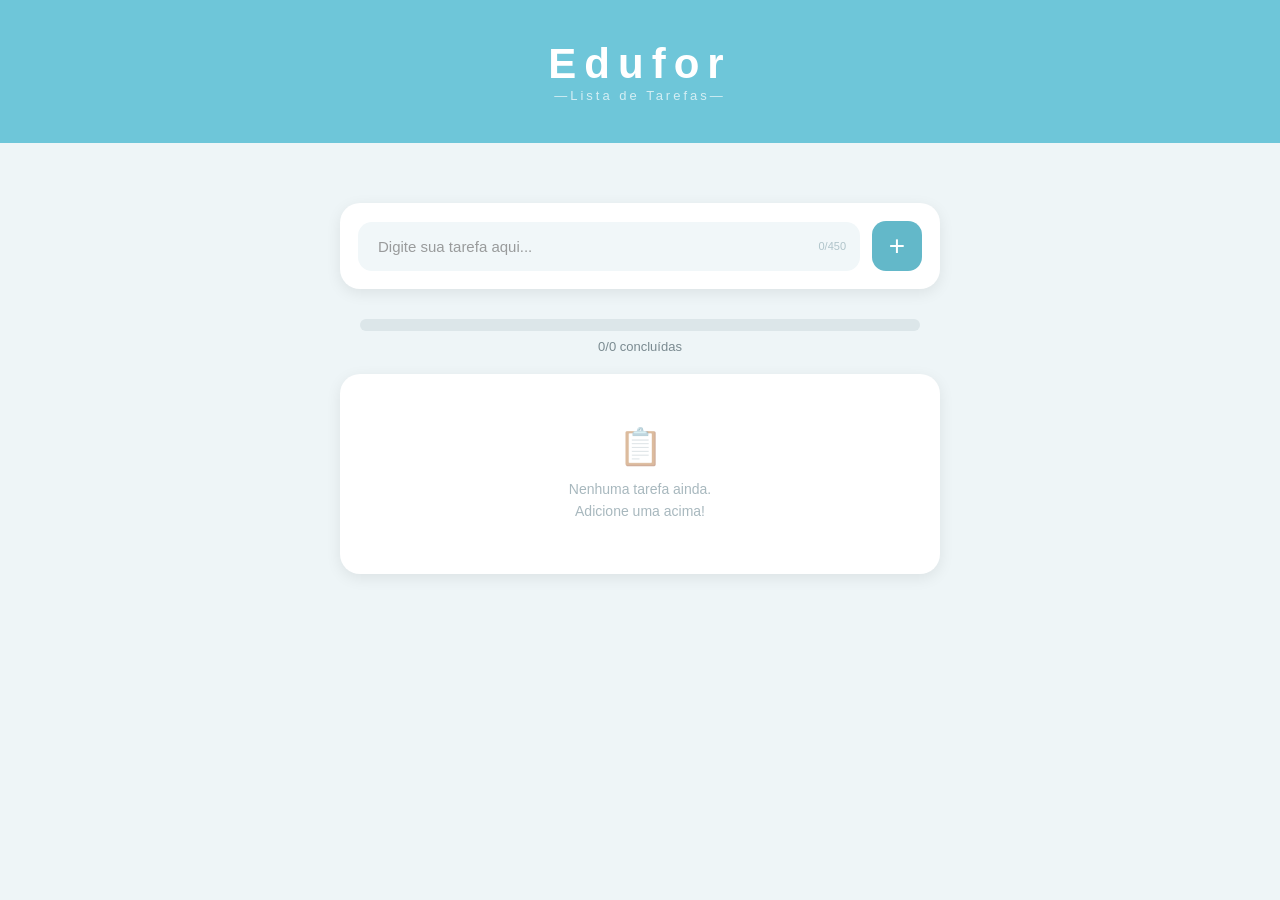
==== EduFor/index.html @ 38c5075a "Add files via upload Adicionado: Tarefas, Interações com tarefas, requisições do cliente e mensagens" ====
<!DOCTYPE html>
<html lang="pt-br">
<head>
    <meta charset="UTF-8">
    <meta name="viewport" content="width=device-width, initial-scale=1.0">
    <link rel="stylesheet" href="index.css">
    <title>Lista de Tarefas</title>
</head>
<body>

<header class="header">
    <h1>Edufor</h1>
    <h2>—Lista de Tarefas—</h2>
</header>

<main class="main-container">

    <section class="ToDo-Container">
        <div class="input-wrapper">
            <input type="text" id="task-input" placeholder="Digite sua tarefa aqui..." class="input-tarefa" maxlength="450">
            <span class="char-counter" id="char-counter">0/450</span>
        </div>
        <button class="add-task-button">+</button>
    </section>

    <section class="progresso-container">
        <div class="progresso-trilho">
            <div class="progresso-fill" id="progresso-fill"></div>
        </div>
        <span class="progresso-texto" id="progresso-texto">0/0 concluídas</span>
    </section>

    <section class="lista-tarefas" id="task-list">
    </section>

</main>

<script src="index.js"></script>
</body>
</html>
---- EduFor/index.css ----
:root {
  --cor-primaria: #6ec6d9;
  --cor-fundo: #f8f9fa;
  --cor-titulo: #f7f6f6;
}

@import url('https://fonts.googleapis.com/css2?family=Inter:wght@400;500;600;700&display=swap');

body {
  font-family: 'Inter', sans-serif;
  background-color: #eef5f7;
  color: #2c3e50;
}

* {
  margin: 0;
  padding: 0;
  box-sizing: border-box;
}

.header {
  background-color: #6ec6d9;
  display: flex;
  flex-direction: column;
  align-items: center;
  justify-content: center;
  padding: 40px 20px;
}

.header h1 {
  font-size: 42px;
  font-weight: 700;
  letter-spacing: 8px;
  color: #ffffff;
}

.header h2 {
  font-size: 13px;
  font-weight: 400;
  letter-spacing: 3px;
  color: rgba(255, 255, 255, 0.7);
}

.main-container {
  padding-top: 30px;
}

.ToDo-Container {
  display: flex;
  align-items: center;
  gap: 12px;
  max-width: 600px;
  margin: 30px auto;
  background: #ffffff;
  padding: 18px;
  border-radius: 20px;
  box-shadow: 0 4px 15px rgba(0, 0, 0, 0.08);
}

.input-wrapper {
  flex: 1;
  position: relative;
  display: flex;
  align-items: center;
}

.input-tarefa {
  width: 100%;
  padding: 14px 18px;
  padding-right: 60px;
  font-size: 15px;
  font-weight: 500;
  border-radius: 14px;
  border: 2px solid transparent;
  background-color: #f1f7f9;
  transition: border-color 0.2s;
  font-family: 'Inter', sans-serif;
}

.input-tarefa:focus {
  outline: none;
  border-color: #6ec6d9;
}

.input-tarefa::placeholder {
  font-weight: 400;
  opacity: 0.7;
}

.input-tarefa.input-error {
  border-color: #e07070;
  background-color: #fff5f5;
}

.input-tarefa.input-error::placeholder {
  color: #c0392b;
  opacity: 1;
}

.char-counter {
  position: absolute;
  right: 14px;
  font-size: 11px;
  font-weight: 500;
  color: #b0c4ca;
  pointer-events: none;
  transition: color 0.2s;
  white-space: nowrap;
}

.char-counter.char-counter-warning {
  color: #e0a040;
}

.char-counter.char-counter-limit {
  color: #e07070;
}

.add-task-button {
  width: 50px;
  height: 50px;
  border: none;
  border-radius: 14px;
  background-color: #63b8c9;
  color: white;
  font-size: 28px;
  cursor: pointer;
  display: flex;
  align-items: center;
  justify-content: center;
  transition: 0.2s;
  flex-shrink: 0;
}

.add-task-button:hover {
  background-color: #4da6b8;
  transform: scale(1.05);
}

.progresso-container {
  max-width: 600px;
  margin: 0 auto;
  padding: 0 20px;
  text-align: center;
}

.progresso-trilho {
  width: 100%;
  height: 12px;
  background-color: #dce6e9;
  border-radius: 6px;
  overflow: hidden;
}

.progresso-fill {
  height: 100%;
  width: 0%;
  background-color: #63b8c9;
  border-radius: 6px;
  transition: width 0.4s ease;
}

.progresso-texto {
  display: block;
  margin-top: 8px;
  font-size: 13px;
  color: #7a8a90;
}

/* ── Lista ──────────────────────────────────────────────── */

.lista-tarefas {
  max-width: 600px;
  margin: 20px auto 40px;
  background: #ffffff;
  border-radius: 20px;
  padding: 20px;
  min-height: 200px;
  box-shadow: 0 4px 15px rgba(0, 0, 0, 0.08);
}

.empty-state {
  display: flex;
  flex-direction: column;
  align-items: center;
  justify-content: center;
  gap: 10px;
  height: 160px;
  color: #a8b8be;
}

.empty-icon {
  font-size: 36px;
  opacity: 0.5;
}

.empty-state p {
  font-size: 14px;
  text-align: center;
  line-height: 1.6;
}

/* ── Task item ──────────────────────────────────────────── */

.task-item {
  display: flex;
  align-items: center;
  gap: 12px;
  padding: 12px 10px;
  border-radius: 14px;
  transition: background 0.15s;
  animation: slideIn 0.22s ease both;
  cursor: grab;
  user-select: none;
}

.task-item:active {
  cursor: grabbing;
}

.task-item:hover {
  background-color: #f4fafb;
}

.task-item + .task-item {
  border-top: 1px solid #edf2f3;
}

/* Drag indicators */
.task-item.drag-over {
  border-top: 2px solid #63b8c9;
}

.task-item.drag-over.drag-over-bottom {
  border-top: none;
  border-bottom: 2px solid #63b8c9;
}

.task-item.dragging {
  opacity: 0.35;
}

@keyframes slideIn {
  from { opacity: 0; transform: translateY(-8px); }
  to   { opacity: 1; transform: translateY(0); }
}

.task-item.removing {
  animation: slideOut 0.28s ease forwards;
}

@keyframes slideOut {
  to { opacity: 0; transform: translateX(20px); }
}

/* Drag handle */
.drag-handle {
  color: #c8d8dc;
  display: flex;
  align-items: center;
  flex-shrink: 0;
  transition: color 0.15s;
}

.task-item:hover .drag-handle {
  color: #8ab8c2;
}

/* Checkbox */
.task-check {
  width: 24px;
  height: 24px;
  min-width: 24px;
  border-radius: 8px;
  border: 2px solid #b5d8e0;
  background: transparent;
  cursor: pointer;
  display: flex;
  align-items: center;
  justify-content: center;
  transition: background 0.2s, border-color 0.2s;
  flex-shrink: 0;
}

.task-item.done .task-check {
  background-color: #63b8c9;
  border-color: #63b8c9;
}

.task-check:hover {
  border-color: #63b8c9;
}

/* Text */
.task-text {
  flex: 1;
  font-size: 15px;
  font-weight: 500;
  color: #2c3e50;
  transition: color 0.2s;
  word-break: break-word;
  min-width: 0;
}

.task-item.done .task-text {
  text-decoration: line-through;
  color: #a8b8be;
}

/* Inline edit input */
.edit-input {
  width: 100%;
  font-size: 15px;
  font-weight: 500;
  font-family: 'Inter', sans-serif;
  color: #2c3e50;
  border: none;
  border-bottom: 2px solid #63b8c9;
  background: transparent;
  padding: 2px 0;
  outline: none;
}

/* Action buttons */
.task-actions {
  display: flex;
  gap: 4px;
  opacity: 0;
  transition: opacity 0.15s;
  flex-shrink: 0;
}

.task-item:hover .task-actions,
.task-item.editing .task-actions {
  opacity: 1;
}

.task-edit,
.task-delete {
  width: 32px;
  height: 32px;
  border: none;
  border-radius: 10px;
  background: transparent;
  cursor: pointer;
  display: flex;
  align-items: center;
  justify-content: center;
  transition: background 0.15s, color 0.15s;
}

.task-edit {
  color: #c5d5d9;
}

.task-edit:hover {
  background-color: #e8f4f7;
  color: #63b8c9;
}

.task-delete {
  color: #c5d5d9;
}

.task-delete:hover {
  background-color: #fde8e8;
  color: #e07070;
}

/* ── Toast ──────────────────────────────────────────────────── */

.app-toast {
  position: fixed;
  bottom: 32px;
  left: 50%;
  transform: translateX(-50%) translateY(16px);
  opacity: 0;
  display: flex;
  align-items: center;
  gap: 10px;
  padding: 14px 20px;
  border-radius: 14px;
  background: #2c3e50;
  color: #fff;
  font-size: 14px;
  font-weight: 500;
  font-family: 'Inter', sans-serif;
  box-shadow: 0 8px 30px rgba(0,0,0,0.18);
  z-index: 10000;
  pointer-events: none;
  transition: opacity 0.25s ease, transform 0.25s ease;
  white-space: nowrap;
  max-width: 90vw;
  white-space: normal;
  text-align: center;
}

.app-toast--visible {
  opacity: 1;
  transform: translateX(-50%) translateY(0);
}

.app-toast--limit {
  background: #c0392b;
}

.app-toast--empty {
  background: #e07020;
}

.toast-icon {
  font-size: 18px;
  flex-shrink: 0;
}

/* ── Confirm modal ──────────────────────────────────────────── */

.confirm-overlay {
  position: fixed;
  inset: 0;
  background: rgba(44, 62, 80, 0.35);
  backdrop-filter: blur(3px);
  display: flex;
  align-items: center;
  justify-content: center;
  z-index: 10000;
  opacity: 0;
  transition: opacity 0.22s ease;
}

.confirm-overlay--visible {
  opacity: 1;
}

.confirm-box {
  background: #fff;
  border-radius: 20px;
  padding: 32px 28px 24px;
  max-width: 340px;
  width: 90%;
  text-align: center;
  box-shadow: 0 20px 60px rgba(0,0,0,0.15);
  transform: scale(0.95);
  transition: transform 0.22s ease;
  font-family: 'Inter', sans-serif;
}

.confirm-overlay--visible .confirm-box {
  transform: scale(1);
}

.confirm-icon {
  font-size: 36px;
  margin-bottom: 12px;
}

.confirm-title {
  font-size: 17px;
  font-weight: 700;
  color: #2c3e50;
  margin-bottom: 8px;
}

.confirm-desc {
  font-size: 13px;
  color: #7a8a90;
  line-height: 1.5;
  margin-bottom: 24px;
}

.confirm-buttons {
  display: flex;
  gap: 10px;
}

.confirm-btn {
  flex: 1;
  padding: 12px;
  border: none;
  border-radius: 12px;
  font-size: 14px;
  font-weight: 600;
  font-family: 'Inter', sans-serif;
  cursor: pointer;
  transition: background 0.15s, transform 0.1s;
}

.confirm-btn:active {
  transform: scale(0.97);
}

.confirm-btn--cancel {
  background: #f1f7f9;
  color: #5a7a85;
}

.confirm-btn--cancel:hover {
  background: #e0eef2;
}

.confirm-btn--delete {
  background: #e07070;
  color: #fff;
}

.confirm-btn--delete:hover {
  background: #c0392b;
}
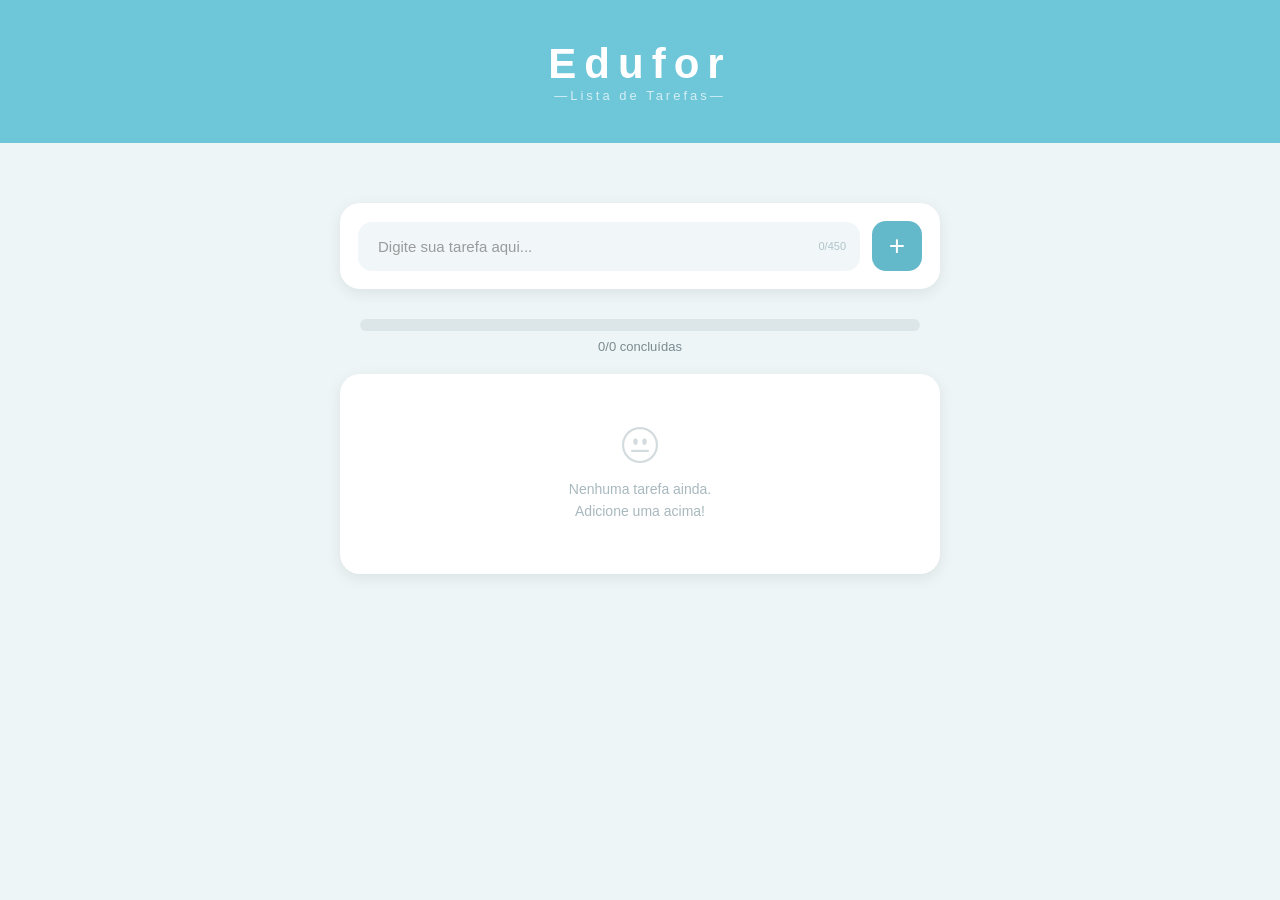
==== commit 2aefa17f: "Altera emojis para icones do bootstrap, o texto automaticamente altera a caixa de texto, a primeira " ====
--- a/EduFor/index.html
+++ b/EduFor/index.html
@@ -4,6 +4,7 @@
     <meta charset="UTF-8">
     <meta name="viewport" content="width=device-width, initial-scale=1.0">
     <link rel="stylesheet" href="index.css">
+    <link href="https://cdn.jsdelivr.net/npm/bootstrap-icons/font/bootstrap-icons.css" rel="stylesheet">
     <title>Lista de Tarefas</title>
 </head>
 <body>
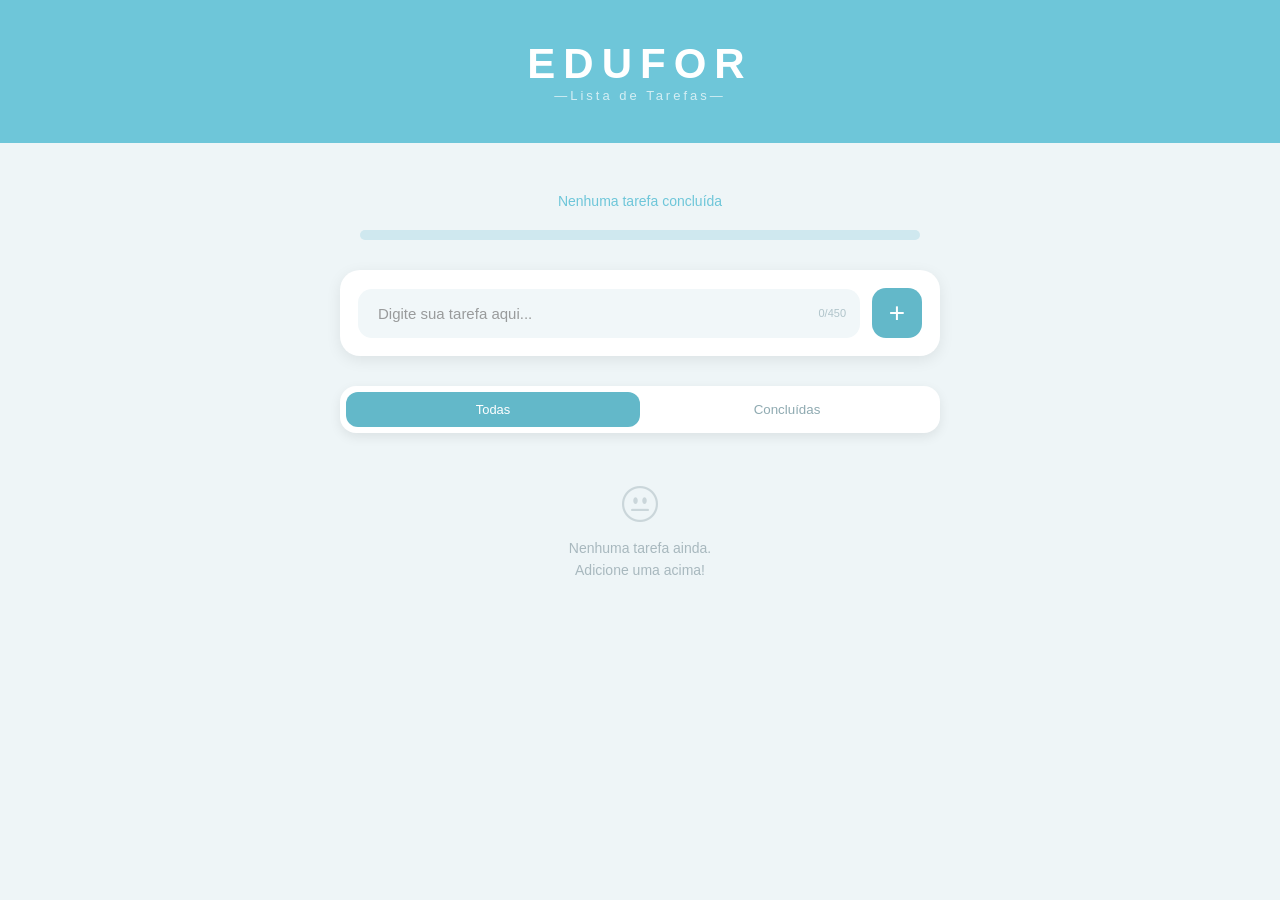
==== commit 10490199: "Alterei barra de progresso, botao de limpar concluidas, botao switch de todas/concluidas, mudei a bo" ====
--- a/EduFor/index.html
+++ b/EduFor/index.html
@@ -10,11 +10,18 @@
 <body>
 
 <header class="header">
-    <h1>Edufor</h1>
+    <h1>EDUFOR</h1>
     <h2>—Lista de Tarefas—</h2>
 </header>
 
 <main class="main-container">
+
+    <section class="progresso-container">
+        <span class="progresso-texto" id="progresso-texto">0 de 0 tarefas concluídas</span>
+        <div class="progresso-trilho">
+            <div class="progresso-fill" id="progresso-fill"></div>
+        </div>
+    </section>
 
     <section class="ToDo-Container">
         <div class="input-wrapper">
@@ -24,15 +31,16 @@
         <button class="add-task-button">+</button>
     </section>
 
-    <section class="progresso-container">
-        <div class="progresso-trilho">
-            <div class="progresso-fill" id="progresso-fill"></div>
-        </div>
-        <span class="progresso-texto" id="progresso-texto">0/0 concluídas</span>
-    </section>
+    <div class="tabs">
+        <div class="tab-indicator"></div>
 
-    <section class="lista-tarefas" id="task-list">
-    </section>
+        <button class="tab active" data-tab="all">Todas</button>
+        <button class="tab" data-tab="done">Concluídas</button>
+    </div>
+
+    <section class="lista-tarefas" id="task-list"></section>
+
+    <div class="clear-completed" id="clear-completed"></div>
 
 </main>
 
--- a/EduFor/index.css
+++ b/EduFor/index.css
@@ -139,32 +139,36 @@
 
 .progresso-container {
   max-width: 600px;
-  margin: 0 auto;
+  margin: 20px auto 10px;
   padding: 0 20px;
-  text-align: center;
+
+  display: flex;
+  flex-direction: column;
+  align-items: center;
+  gap: 16px; /* 🔥 controla o espaço REAL entre texto e barra */
+}
+
+.progresso-texto {
+  font-size: 14px;
+  color: #6ec6d9;
+  margin-bottom: 5px; /* 🔥 aumenta aqui */
+  font-weight: 500;
 }
 
 .progresso-trilho {
   width: 100%;
-  height: 12px;
-  background-color: #dce6e9;
-  border-radius: 6px;
+  height: 10px;
+  background-color: #cfe8ef; /* fundo azul bem claro */
+  border-radius: 999px;
   overflow: hidden;
 }
 
 .progresso-fill {
   height: 100%;
   width: 0%;
-  background-color: #63b8c9;
-  border-radius: 6px;
+  background-color: #6ec6d9; /* azul principal */
+  border-radius: 999px;
   transition: width 0.4s ease;
-}
-
-.progresso-texto {
-  display: block;
-  margin-top: 8px;
-  font-size: 13px;
-  color: #7a8a90;
 }
 
 /* ── Lista ──────────────────────────────────────────────── */
@@ -172,11 +176,15 @@
 .lista-tarefas {
   max-width: 600px;
   margin: 20px auto 40px;
-  background: #ffffff;
-  border-radius: 20px;
-  padding: 20px;
-  min-height: 200px;
-  box-shadow: 0 4px 15px rgba(0, 0, 0, 0.08);
+
+  display: flex;
+  flex-direction: column;
+  gap: 16px; /* espaço entre os cards */
+
+  /* REMOVE o visual de caixa */
+  background: transparent;
+  padding: 0 10px;
+  box-shadow: none;
 }
 
 .empty-state {
@@ -206,10 +214,16 @@
   display: flex;
   align-items: center;
   gap: 12px;
-  padding: 12px 10px;
-  border-radius: 14px;
-  transition: background 0.15s;
+  padding: 16px;
+
+  background: #ffffff;
+  border-radius: 16px;
+
+  box-shadow: 0 4px 12px rgba(0, 0, 0, 0.08);
+
+  transition: all 0.15s ease;
   animation: slideIn 0.22s ease both;
+
   cursor: grab;
   user-select: none;
 }
@@ -219,11 +233,8 @@
 }
 
 .task-item:hover {
-  background-color: #f4fafb;
-}
-
-.task-item + .task-item {
-  border-top: 1px solid #edf2f3;
+  transform: translateY(-2px);
+  box-shadow: 0 6px 18px rgba(0, 0, 0, 0.12);
 }
 
 /* Drag indicators */
@@ -506,3 +517,63 @@
 .confirm-btn--delete:hover {
   background: #c0392b;
 }
+
+/* ── Botao de Clear das tarefas ──────────────────────────────────────────── */
+
+.clear-completed {
+  max-width: 600px;
+  margin: 10px auto 40px;
+  text-align: right;
+  font-size: 14px;
+  color: #9fb3b9;
+  cursor: pointer;
+  transition: color 0.2s;
+  padding: 0 20px;
+}
+
+.clear-completed:hover {
+  color: #e07070;
+}
+
+/* ── Botao Switch Todas/Concluidas ──────────────────────────────────────────── */
+
+.tabs {
+  position: relative;
+  max-width: 600px;
+  margin: 20px auto;
+  display: flex;
+  background: #ffffff;
+  border-radius: 16px;
+  padding: 6px;
+  box-shadow: 0 4px 12px rgba(0,0,0,0.08);
+}
+
+.tab {
+  flex: 1;
+  padding: 10px;
+  border: none;
+  border-radius: 12px;
+  background: transparent;
+  cursor: pointer;
+  font-weight: 500;
+  color: #8faab1;
+  z-index: 1;
+  transition: color 0.2s ease;
+}
+
+.tab.active {
+  transform: scale(0.97);
+  color: white;
+}
+
+/* 🔥 O segredo */
+.tab-indicator {
+  position: absolute;
+  top: 6px;
+  left: 6px;
+  width: calc(50% - 6px);
+  height: calc(100% - 12px);
+  background: #63b8c9;
+  border-radius: 12px;
+  transition: transform 0.25s ease;
+}
